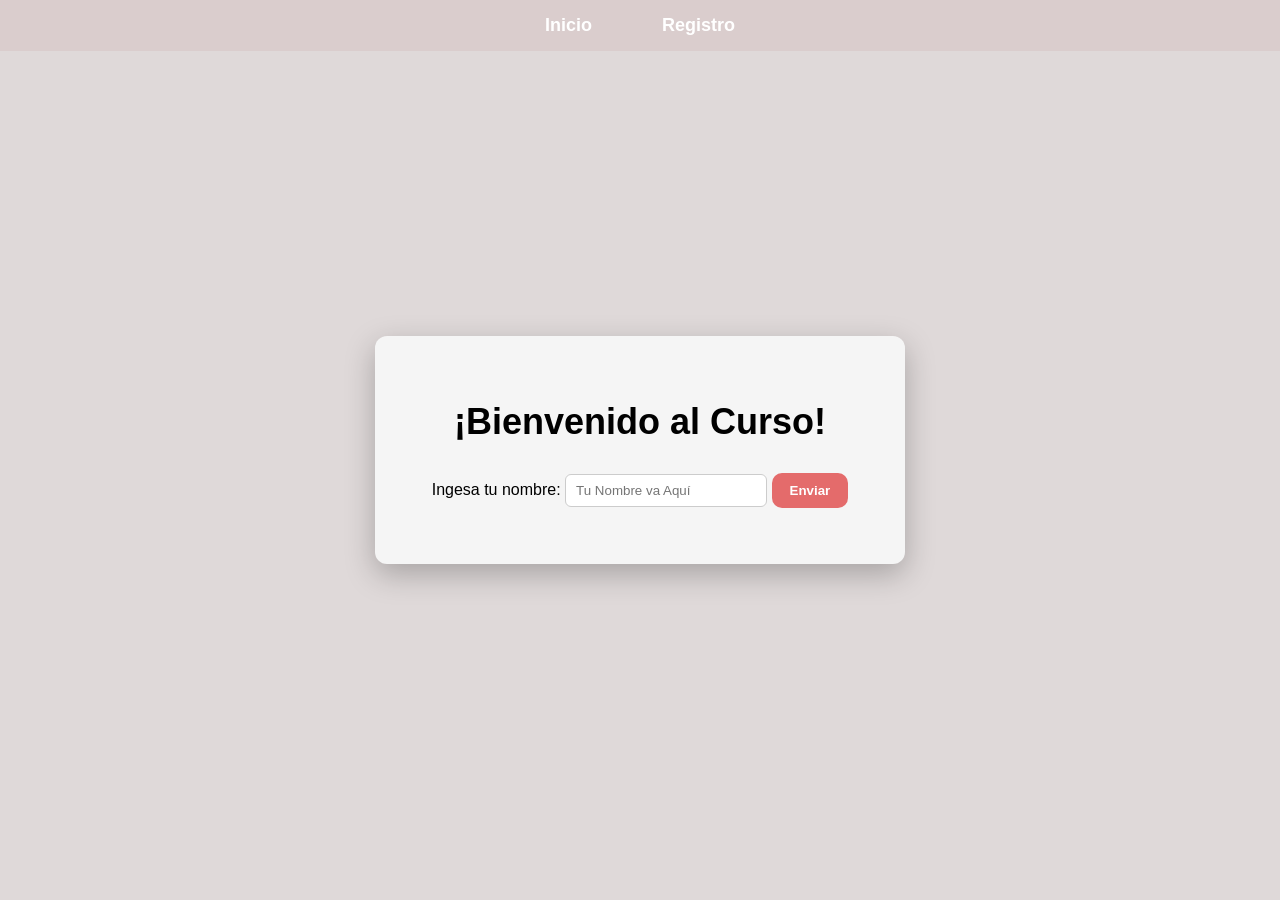
==== index.html @ cc06ec4e "first commit" ====
<!DOCTYPE html>
<html lang="en">
<head>
    <meta charset="UTF-8">
    <meta name="viewport" content="width=device-width, initial-scale=1.0">
    <title>Bienvenido🤍</title>
    <link rel="stylesheet" href="./css/index.css">
</head>
<body>
    
<header>
    <nav class="navbar">
        <ul>
            <li><a href="./index.html">Inicio</a>
            <li><a href="./registro.html">Registro</a>
            </li>
        </ul>
    </nav>
</header>




<body>
    <div class="inicio"> 
        <h1>¡Bienvenido al Curso!</h1>


        <label for="nombre">Ingesa tu nombre:</label>
        <input type="text" id="nombre" placeholder="Tu Nombre va Aquí"> 


        <button onclick="verificar()">Enviar</button>
        <p id="resultado" style="margin-top: 16px; font-weight: bold; color: black;"></p>
</div>



                    <script src="./js/index.js"></script>
</body>



</body>
</html>
---- css/index.css ----
header{
    position:fixed;
    top:0;
    width:100%;
}

body{
    margin:0;
    height:100vh;
    display:flex;
    justify-content:center;
    align-items:center;
    background-color:#dfd9d9;
    font-family: Arial, Helvetica, sans-serif;
}



.navbar{
    background-color:#dacdcd; 
    padding:15px 0;
}


.navbar ul{
    list-style:none;
    margin:0;
    padding:0;
    display:flex;
    justify-content:center;
    gap:40px;
}


.navbar a{
    text-decoration:none;
    color:white;
    font-size:18px;
    font-weight:bold;
    padding:8px 15px;
    border-radius:6px;
    transition:0.3s;
}


.navbar a:hover{
    background-color:white;
    color:#e88989;
}


.inicio{
    background:#f5f5f5;
    width:450px;
    padding:40px;
    border-radius:12px;
    box-shadow:0 10px 30px rgba(0,0,0,0.25);
    text-align:center;
}

h1{
    margin-bottom:30px;
    font-size:36px;
}

.form-group{
    display:flex;
    justify-content:center;
    align-items:center;
    gap:10px;
}

input{
    padding:8px 10px;
    border-radius:6px;
    border:1px solid #ccc;
    width:180px;
}

button{
    padding:10px 18px;
    border:none;
    border-radius:10px;
    background-color:#e46b6b;
    color:white;
    font-weight:bold;
    cursor:pointer;
    transition:0.3s;
}

button:hover{
    background-color:#c94f4f;
    transform:scale(1.05);
}
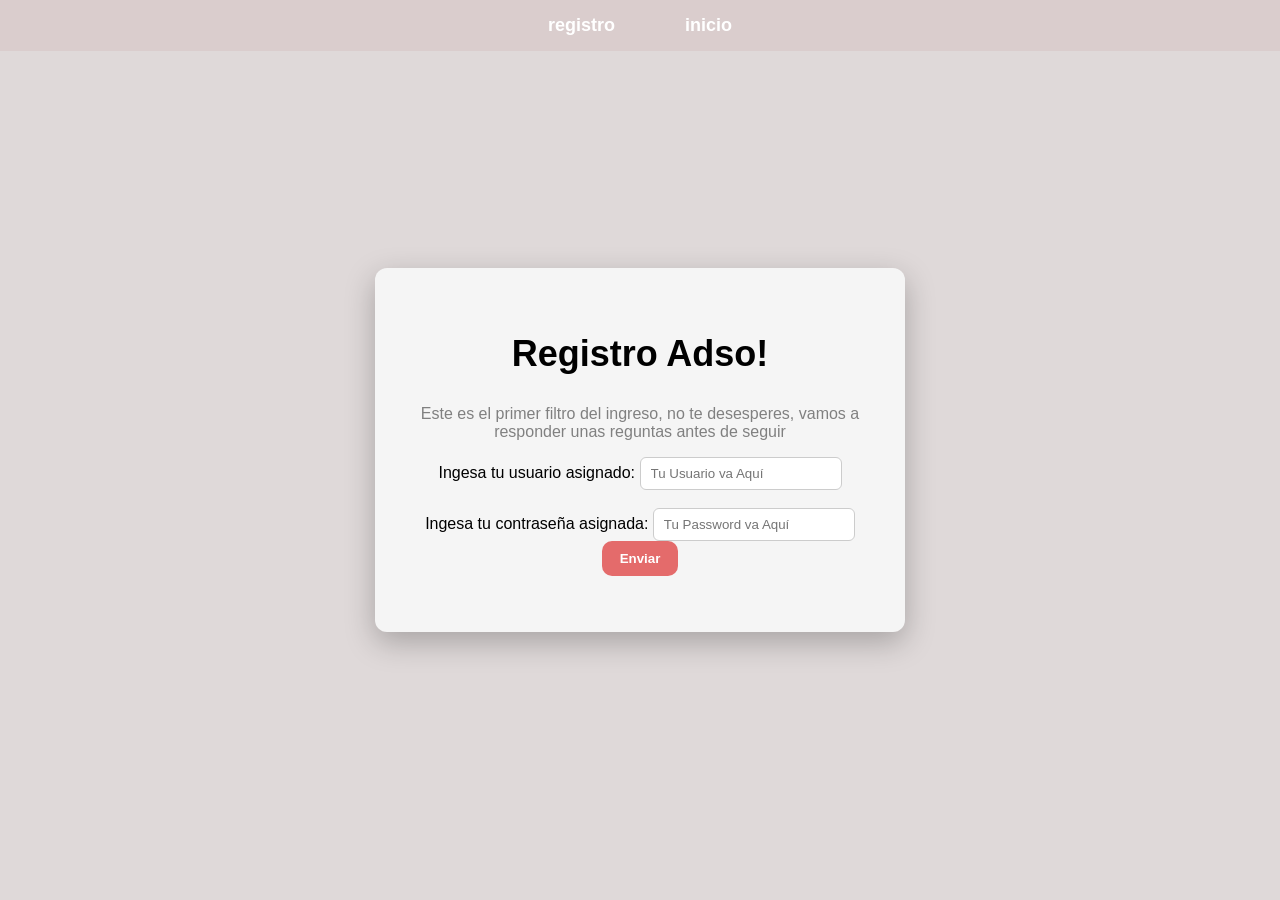
==== commit 0cd586ec: "se logro hacer todo lo pedido, super exelenteeeeeeeeee" ====
--- a/index.html
+++ b/index.html
@@ -11,8 +11,8 @@
 <header>
     <nav class="navbar">
         <ul>
-            <li><a href="./index.html">Inicio</a>
-            <li><a href="./registro.html">Registro</a>
+            <li><a href="./index.html">registro</a>
+            <li><a href="./registro.html">inicio</a>
             </li>
         </ul>
     </nav>
@@ -23,15 +23,23 @@
 
 <body>
     <div class="inicio"> 
-        <h1>¡Bienvenido al Curso!</h1>
+        <h1>Registro Adso!</h1>
+         
+        <p>Este es el primer filtro del ingreso,  no te desesperes, 
+            vamos a responder unas reguntas antes de seguir </p>
 
 
-        <label for="nombre">Ingesa tu nombre:</label>
-        <input type="text" id="nombre" placeholder="Tu Nombre va Aquí"> 
+        <label for="usuario">Ingesa tu usuario asignado:</label>
+        <input type="text" id="usuario" placeholder="Tu Usuario va Aquí"> 
+
+        <br>
+        <br>
+         <label for="pasword">Ingesa tu contraseña asignada:</label>
+        <input type="number" id="pasword" placeholder="Tu Password va Aquí"> 
 
 
-        <button onclick="verificar()">Enviar</button>
-        <p id="resultado" style="margin-top: 16px; font-weight: bold; color: black;"></p>
+        <button onclick="ingresar()">Enviar</button>
+        <p id="mensaje" style="margin-top: 16px; font-weight: bold; color: black;"></p>
 </div>
 
 
--- a/css/index.css
+++ b/css/index.css
@@ -92,4 +92,9 @@
 button:hover{
     background-color:#c94f4f;
     transform:scale(1.05);
-}+}
+
+.inicio p{
+    color: grey;
+}
+    
